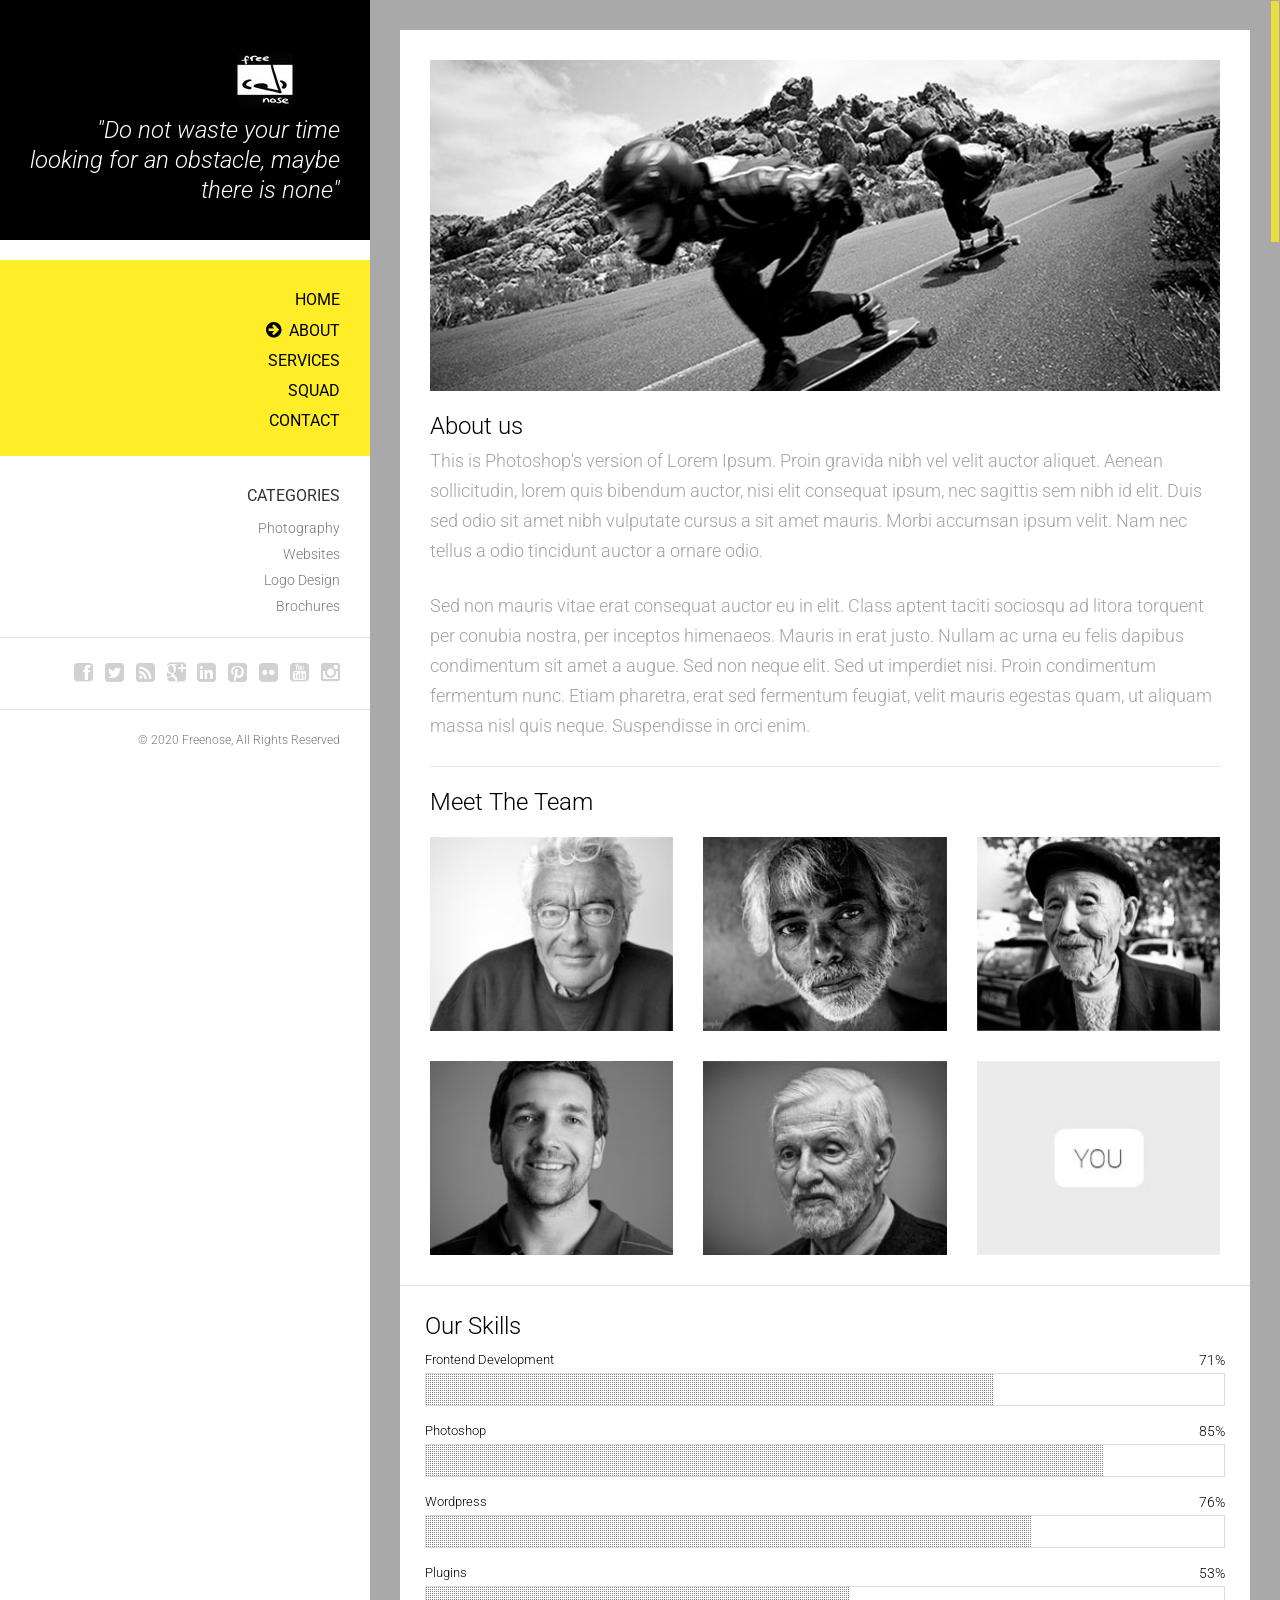
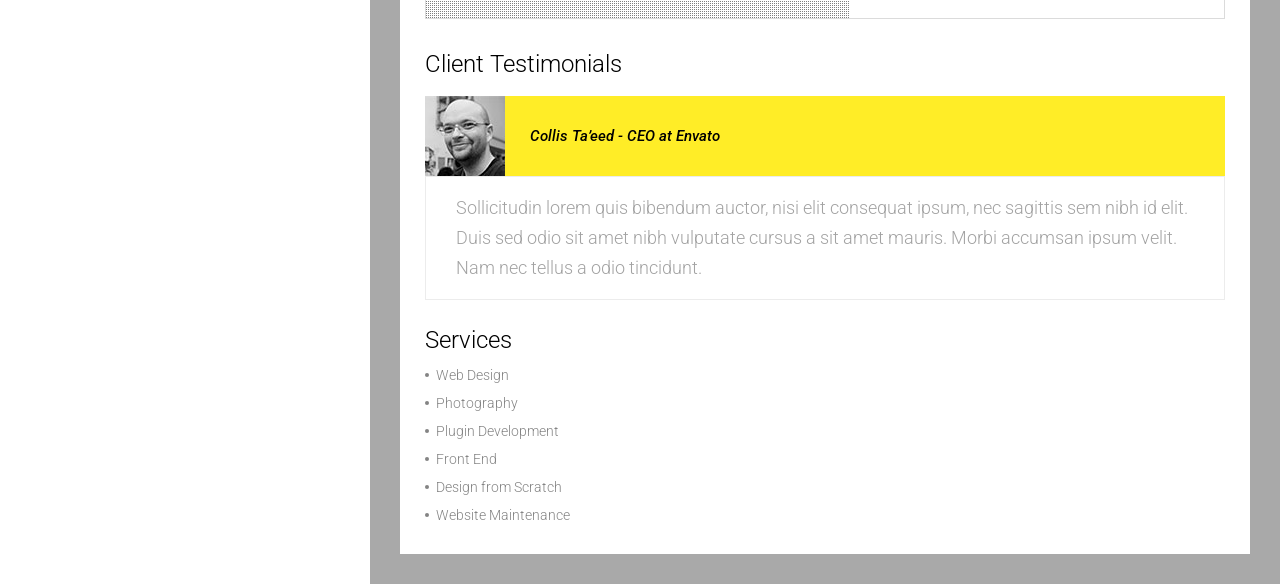
==== FreeNose Website/about.html @ 619b16ac "Add files via upload first_init" ====
<!doctype html>


<html lang="en" class="no-js">
<head>
	<title>FreeNose</title>

	<meta charset="utf-8">

	<meta http-equiv="X-UA-Compatible" content="IE=edge,chrome=1">
	<meta name="viewport" content="width=device-width, initial-scale=1, maximum-scale=1">

	<link href='http://fonts.googleapis.com/css?family=Roboto:400,100,100italic,300,300italic,400italic,500,500italic,700,700italic' rel='stylesheet' type='text/css'>

	<link rel="stylesheet" type="text/css" href="css/bootstrap.css" media="screen">	
	<link rel="stylesheet" type="text/css" href="css/magnific-popup.css" media="screen">
	<link rel="stylesheet" type="text/css" href="css/font-awesome.css" media="screen">
	<link rel="stylesheet" type="text/css" href="css/flexslider.css" media="screen">
	<link rel="stylesheet" type="text/css" href="css/style.css" media="screen">
	<link rel="stylesheet" type="text/css" href="css/responsive.css" media="screen">
	
</head>
<body>

	<!-- Container -->
	<div id="container">
		<!-- Header
		    ================================================== -->
		<header>
			<div class="logo-box">
				<a class="logo" href="index.html"><img alt="" src="images/resized-images/resize-logo.jpg">
				<p class="slogan">"Do not waste your time looking for an obstacle, maybe there is none"</p>
			</div>

			<a class="elemadded responsive-link" href="#">Menu</a>

			<div class="menu-box">
				<ul class="menu">
					<li><a href="index.html">Home</a></li>
					<li><a class="active" href="about.html">About</a></li>
					<li><a href="services.html">Services</a></li>
					<li><a href="squad.html">Squad</a></li>
					<li><a href="contact.html">Contact</a></li>
				</ul>				
			</div>

			<!-- <div class="archives-box">
				<h2>Archives</h2>
				<ul class="archives">
					<li><a href="#">December 2013</a></li>
					<li><a href="#">November 2013</a></li>
					<li><a href="#">March 2013</a></li>
					<li><a href="#">September 2012</a></li>
					<li><a href="#">April 2012</a></li>
					<li><a href="#">Jannuary 2012</a></li>
				</ul>				
			</div> -->

			<div class="categories-box">
				<h2>Categories</h2>
				<ul class="categories">
					<li><a href="#">Photography</a></li>
					<li><a href="#">Websites</a></li>
					<li><a href="#">Logo Design</a></li>
					<li><a href="#">Brochures</a></li>
				</ul>
			</div>

			<div class="social-box">
				<ul class="social-icons">
					<li><a href="#"><i class="fa fa-facebook-square"></i></a></li>
					<li><a href="#"><i class="fa fa-twitter-square"></i></a></li>
					<li><a href="#"><i class="fa fa-rss-square"></i></a></li>
					<li><a href="#"><i class="fa fa-google-plus-square"></i></a></li>
					<li><a href="#"><i class="fa fa-linkedin-square"></i></a></li>
					<li><a href="#"><i class="fa fa-pinterest-square"></i></a></li>
					<li><a href="#"><i class="fa fa-flickr"></i></a></li>
					<li><a href="#"><i class="fa fa-youtube-square"></i></a></li>
					<li><a href="#"><i class="fa fa-instagram"></i></a></li>
				</ul>
			</div>
			<p class="copyright">&#169; 2020 Freenose, All Rights Reserved</p>
		</header>
		<!-- End Header -->

		<!-- content 
			================================================== -->
		<div id="content">
			<div class="inner-content">
				<div class="about-page">

					<div class="about-box">
						<div class="about-content">
							<div class="about-section">
								<img alt="" src="upload/about.jpg">
								<h1>About us</h1>
								<p>This is Photoshop's version  of Lorem Ipsum. Proin gravida nibh vel velit auctor aliquet. Aenean sollicitudin, lorem quis bibendum auctor, nisi elit consequat ipsum, nec sagittis sem nibh id elit. Duis sed odio sit amet nibh vulputate cursus a sit amet mauris. Morbi accumsan ipsum velit. Nam nec tellus a odio tincidunt auctor a ornare odio. </p>
								<p>Sed non  mauris vitae erat consequat auctor eu in elit. Class aptent taciti sociosqu ad litora torquent per conubia nostra, per inceptos himenaeos. Mauris in erat justo. Nullam ac urna eu felis dapibus condimentum sit amet a augue. Sed non neque elit. Sed ut imperdiet nisi. Proin condimentum fermentum nunc. Etiam pharetra, erat sed fermentum feugiat, velit mauris egestas quam, ut aliquam massa nisl quis neque. Suspendisse in orci enim.</p>								
							</div>
							<div class="about-section last-section">
								<h1>Meet The Team</h1>
								<div class="team-members">
									<div class="row">
										<div class="col-md-4">
											<div class="team-post">
												<img alt="" src="upload/team1.jpg">
												<div class="team-hover">
													<div class="team-data">
														<h3>John Smith</h3>
														<span>Web Developer</span>
													</div>
												</div>
											</div>											
										</div>
										<div class="col-md-4">
											<div class="team-post">
												<img alt="" src="upload/team2.jpg">
												<div class="team-hover">
													<div class="team-data">
														<h3>John Smith</h3>
														<span>Web Developer</span>
													</div>
												</div>
											</div>											
										</div>
										<div class="col-md-4">
											<div class="team-post">
												<img alt="" src="upload/team3.jpg">
												<div class="team-hover">
													<div class="team-data">
														<h3>John Smith</h3>
														<span>Web Developer</span>
													</div>
												</div>
											</div>											
										</div>
									</div>
									<div class="row">
										<div class="col-md-4">
											<div class="team-post">
												<img alt="" src="upload/team4.jpg">
												<div class="team-hover">
													<div class="team-data">
														<h3>John Smith</h3>
														<span>Web Developer</span>
													</div>
												</div>
											</div>											
										</div>
										<div class="col-md-4">
											<div class="team-post">
												<img alt="" src="upload/team5.jpg">
												<div class="team-hover">
													<div class="team-data">
														<h3>John Smith</h3>
														<span>Web Developer</span>
													</div>
												</div>
											</div>											
										</div>
										<div class="col-md-4">
											<div class="team-post">
												<img alt="" src="upload/team6.jpg">
												<div class="team-hover">
													<div class="team-data">
														<h3>John Smith</h3>
														<span>Web Developer</span>
													</div>
												</div>
											</div>											
										</div>
									</div>
									
								</div>							
							</div>
						</div>
						<div class="sidebar">
							<div class="skills-progress">
								<h1>Our Skills</h1>
								<p>Frontend Development <span>71%</span></p>
								<div class="meter nostrips frontend">
									<span style="width: 71%"></span>
								</div>
								<p>Photoshop <span>85%</span></p>
								<div class="meter nostrips photoshop">
									<span style="width: 85%"></span>
								</div>
								<p>Wordpress <span>76%</span></p>
								<div class="meter nostrips wp">
									<span style="width: 76%"></span>
								</div>
								<p>Plugins <span>53%</span></p>
								<div class="meter nostrips plugins">
									<span style="width: 53%"></span>
								</div>
							</div>

							<div class="testimonial">
								<h1>Client Testimonials</h1>
								<ul>
									<li>
										<div class="client-test">
											<img alt="" src="upload/avatar2.jpg">
											<h3>Collis Ta’eed - CEO at Envato</h3>
										</div>
										<p>Sollicitudin lorem quis bibendum auctor, nisi elit consequat ipsum, nec sagittis sem nibh id elit. Duis sed odio sit amet nibh vulputate cursus a sit amet mauris. Morbi accumsan ipsum velit. Nam nec tellus a odio tincidunt.</p>
									</li>
									<li>
										<div class="client-test">
											<img alt="" src="upload/avatar1.jpg">
											<h3>John Smith - Web Developer</h3>
										</div>
										<p>Sollicitudin lorem quis bibendum auctor, nisi elit consequat ipsum, nec sagittis sem nibh id elit. Duis sed odio sit amet nibh vulputate cursus a sit amet mauris. Morbi accumsan ipsum velit. Nam nec tellus a odio tincidunt.</p>
									</li>
								</ul>
							</div>

							<div class="services">
								<h1>Services</h1>
								<ul>
									<li><a href="#">Web Design</a></li>
									<li><a href="#">Photography</a></li>
									<li><a href="#">Plugin Development</a></li>
									<li><a href="#">Front End</a></li>
									<li><a href="#">Design from Scratch</a></li>
									<li><a href="#">Website Maintenance</a></li>
								</ul>
							</div>
						</div>
					</div>
				</div>
			</div>
		</div>
		<!-- End content -->

	</div>
	<!-- End Container -->

	<div class="preloader">
		<img alt="" src="images/preloader.gif">
	</div>

	<script type="text/javascript" src="js/jquery.min.js"></script>
	<script type="text/javascript" src="js/jquery.migrate.js"></script>
	<script type="text/javascript" src="js/bootstrap.js"></script>
	<script type="text/javascript" src="js/jquery.imagesloaded.min.js"></script>
	<script type="text/javascript" src="js/jquery.quovolver.js"></script>
	<script type="text/javascript" src="js/retina-1.1.0.min.js"></script>
	<script type="text/javascript" src="js/jquery.nicescroll.min.js"></script>
	<script type="text/javascript" src="js/script.js"></script>


</body>
</html>
---- FreeNose Website/css/style.css ----
/*-------------------------------------------------
 =  Table of Css

 1.Isotope                              
 2.Header                          
 3.General code                   
 4.content                              
 5.Portfolio page                          
 6.services page       
 8.Project page                               
 9.Single post                            
 10.About page                            
 11.Contact page

-------------------------------------------------*/

/*-------------------------------------------------------*/
/* 1. Isotope filtering
/*-------------------------------------------------------*/
.isotope-item {
    z-index: 2;
}
.isotope-hidden.isotope-item {
    pointer-events: none;
    z-index: 1;
}
.isotope, .isotope .isotope-item {/* change duration value to whatever you like */
    -webkit-transition-duration: 0.8s;
    -moz-transition-duration: 0.8s;
    transition-duration: 0.8s;
}
.isotope {
    -webkit-transition-property: height, width;
    -moz-transition-property: height, width;
    transition-property: height, width;
}
.isotope .isotope-item {
    -webkit-transition-property: -webkit-transform, opacity;
    -moz-transition-property:-moz-transform, opacity;
    transition-property:transform, opacity;
}

/*-------------------------------------------------*/
/* =  Header
/*-------------------------------------------------*/

header {
    display: block;
    width: 370px;
    float: left;
    background: #fff;
    text-align: right;
    z-index: 4;
    position: relative;
}

.logo-box {
    padding: 45px 30px 25px;
    background: #000;
}

a.logo {
    display: inline-block;
    margin-bottom: 10px;
}

p.slogan {
    color: #fff;
    font-size: 24px;
    font-family: 'Roboto', sans-serif;
    font-weight: 300;
    font-style: italic;
    margin: 0;
    line-height: 30px;
}

.menu-box {
    background: #ffed27;
    padding: 30px 30px 15px;
}

ul.menu,
ul.archives,
ul.categories {
    padding: 0;
    margin: 0;
}

a.elemadded {
    display: none;
    color: #000000;
    font-size: 16px;
    font-family: 'Roboto', sans-serif;
    text-transform: uppercase;
    padding: 20px;
    background: #ffed27;
    text-decoration: none;
    border-bottom: 1px solid rgba(0,0,0,0.1);
    transition: all 0.17s ease-in-out;
    -moz-transition: all 0.17s ease-in-out;
    -webkit-transition: all 0.17s ease-in-out;
    -o-transition: all 0.17s ease-in-out;
}

a.elemadded:hover {
}

ul.menu li {
    list-style: none;
    margin-bottom: 10px;
}

ul.menu li a {
    position: relative;
    display: inline-block;
    color: #000000;
    font-size: 16px;
    font-family: 'Roboto', sans-serif;
    text-transform: uppercase;
    text-decoration: none;
    line-height: 20px;
    transition: all 0.17s ease-in-out;
    -moz-transition: all 0.17s ease-in-out;
    -webkit-transition: all 0.17s ease-in-out;
    -o-transition: all 0.17s ease-in-out;
}

ul.menu li a.active:before {
    content: '\f0a9';
    font-family: 'FontAwesome';
    color: #000000;
    font-size: 18px;
    line-height: 20px;
    margin-right: 8px;
}

ul.menu li a:hover {
    transform: scale(1.1);
    -webkit-transform: scale(1.1);
    -moz-transform: scale(1.1);
    -o-transform: scale(1.1);
    -ms-transform: scale(1.1);
}

.archives-box,
.categories-box {
    padding: 30px 30px 15px;
    border-bottom: 1px solid #e5e5e5;
}

.archives-box h2,
.categories-box h2 {
    font-size: 16px;
    font-family: 'Roboto', sans-serif;
    font-weight: 400;
    text-transform: uppercase;
    margin: 0 0 12px;
    line-height: 20px;
}

ul.archives li,
ul.categories li {
    list-style: none;
    margin-bottom: 6px;
}

ul.archives li a,
ul.categories li a {
    display: inline-block;
    color: #787878;
    font-family: 'Roboto', sans-serif;
    font-weight: 300;
    line-height: 20px;
    text-decoration: none;
    transition: all 0.17s ease-in-out;
    -moz-transition: all 0.17s ease-in-out;
    -webkit-transition: all 0.17s ease-in-out;
    -o-transition: all 0.17s ease-in-out;
}

ul.archives li a:hover,
ul.categories li a:hover {
    color: #000000;
}

.social-box {
    padding: 24px 30px;
    border-bottom: 1px solid #e5e5e5;
}

ul.social-icons {
    padding: 0;
    margin: 0;
}

ul.social-icons li {
    list-style: none;
    display: inline-block;
    margin-left: 8px;
}

ul.social-icons li:first-child {
    margin-left: 0px;
}

ul.social-icons li a {
    display: inline-block;
    margin: 0;
    text-decoration: none;
    transition: all 0.17s ease-in-out;
    -moz-transition: all 0.17s ease-in-out;
    -webkit-transition: all 0.17s ease-in-out;
    -o-transition: all 0.17s ease-in-out;
}

ul.social-icons li a:hover {
    transform: scale(1.2);
    -webkit-transform: scale(1.2);
    -moz-transform: scale(1.2);
    -o-transform: scale(1.2);
    -ms-transform: scale(1.2);
}

ul.social-icons li a i {
    color: #d1d1d1;
    font-size: 22px;
    transition: all 0.17s ease-in-out;
    -moz-transition: all 0.17s ease-in-out;
    -webkit-transition: all 0.17s ease-in-out;
    -o-transition: all 0.17s ease-in-out;
}

ul.social-icons li a:hover i {
    color: #a1a1a1;
}

p.copyright {
    color: #787878;
    font-size: 12px;
    font-family: 'Roboto', sans-serif;
    font-weight: 300;
    margin: 20px 30px;
    line-height: 20px;
}

/*-------------------------------------------------*/
/* =  General code
/*-------------------------------------------------*/

html{
    height:100%;
}

body {
    background: #a9a9a9;
    height: 100%;
    opacity: 0;
}

body.active {
    opacity: 1;
	height:auto!important;
}

#container {
    height: 100%;
    opacity: 0;
    transition: all 0.17s ease-in-out;
    -moz-transition: all 0.17s ease-in-out;
    -webkit-transition: all 0.17s ease-in-out;
    -o-transition: all 0.17s ease-in-out;
}

#container.active {
    opacity: 1;
}

ul {
    padding: 0;
    margin: 0;
}

ul li {
    list-style: none;
}

.preloader {
    position: absolute;
    top: 50%;
    left: 50%;
    width: 65px;
    height: 65px;
    margin-top: -32px;
    margin-left: -32px;
    -webkit-backface-visibility: hidden;
    transition: all 0.17s ease-in-out;
    -moz-transition: all 0.17s ease-in-out;
    -webkit-transition: all 0.17s ease-in-out;
    -o-transition: all 0.17s ease-in-out;
}

.preloader img {
    -webkit-backface-visibility: hidden;
}

/*-------------------------------------------------*/
/* =  content
/*-------------------------------------------------*/

#content {
    position: relative;
    padding-left: 370px;
    height: 100%;
}

.blog-page {
    padding: 12px;
    margin: 0;
    overflow: hidden;
    position: relative;
}

.blog-post {
    width: 33.3%;
    padding: 12px;
}

.inner-post {
    box-shadow: 0 0 8px #787878;    
}

.blog-post img {
    width: 100%;
}

.post-content {
    background: #fff;
    padding: 20px 25px;
}

.post-content h2 {
    color: #123347;
    font-size: 21px;
    font-family: 'Roboto', sans-serif;
    font-weight: 300;
    line-height: 26px;
    margin: 0 0 4px;
}

.post-content h2 a {
    color: #123347;
}

.post-content p {
    color: #9c9c9c;
    font-size: 14px;
    font-family: 'Roboto', sans-serif;
    font-weight: 300;
    line-height: 22px;
    margin: 0 0 14px;
}

.post-tags {
    padding: 0;
    margin: 0;
}

.post-tags li {
    display: inline-block;
    margin-right: 18px;
}

.post-tags li:last-child {
    margin-right: 0px;
}

.post-tags li a {
    display: inline-block;
    color: #9a9a9a;
    font-size: 13px;
    font-family: 'Roboto', sans-serif;
    font-weight: 300;
    text-decoration: none;
    line-height: 22px;
}

.post-tags li a i {
    color: #818181;
    font-size: 14px;
    margin-right: 8px;
}

.link-post .post-content {
    background: rgba(17,17,17,0.7);
    border: 10px solid #e5d94e;
    padding: 20px 30px;
    text-align: center;
}

.link-post .post-content p {
    color: #fff;
    font-size: 18px;
    line-height: 26px;
    margin: 0;
}

.link-post .post-content a {
    display: inline-block;
    color: #bdbdbd;
    font-size: 14px;
    line-height: 26px;
    font-family: 'Roboto', sans-serif;
    font-weight: 300;
    font-style: italic;
    margin: 0;
}

.video-post iframe {
    display: block;
    width: 100%;
    height: 250px;
    border: none;
    margin: 0;
}

.quote-post .post-content {
    background: #ffed27;
    text-align: center;
    padding: 30px 34px;
}

.quote-post blockquote {
    position: relative;
    border: none;
    color: #123347;
    font-size: 23px;
    font-family: georgia;
    line-height: 26px;
    font-style: italic;
    padding: 0;
    margin-bottom: 45px;
}

.quote-post blockquote:after {
    position: absolute;
    width: 23px;
    height: 17px;
    top: 100%;
    margin-top: 10px;
    left: 50%;
    margin-left: -9px;
    background: url('../images/quote.png') center center no-repeat;
}

.quote-post span {
    color: #123347;
    font-size: 18px;
    font-family: 'Roboto', sans-serif;
    font-weight: 300;
    margin: 0;
}

.aside-post .post-content {
    background: #000000;
    padding: 18px 25px;
    border-left: 15px solid #ffed27; 
}

.aside-post .post-content h2 {
    color: #fff; 
}

.aside-post .post-content p {
    color: #9c9c9c;
    margin-bottom: 0;
}

.photo-post a {
    position: absolute;
    top: 50%;
    left: 50%;
    width: 105px;
    height: 93px;
    margin-top: -46px;
    margin-left: -52px;
    background: rgba(0,0,0,0.4);
    text-align: center;
    text-decoration: none;
    line-height: 93px;
    font-family: 'Roboto', sans-serif;
    font-size: 50px;
    color: #fff;
    font-weight: 300;
    transition: all 0.17s ease-in-out;
    -moz-transition: all 0.17s ease-in-out;
    -webkit-transition: all 0.17s ease-in-out;
    -o-transition: all 0.17s ease-in-out;
    transform: scale(0.0);
    -webkit-transform: scale(0.0);
    -moz-transform: scale(0.0);
    -o-transform: scale(0.0);
    -ms-transform: scale(0.0);
}

.photo-post:hover a {
    transform: scale(1.0);
    -webkit-transform: scale(1.0);
    -moz-transform: scale(1.0);
    -o-transform: scale(1.0);
    -ms-transform: scale(1.0);
}

.mfp-zoom-out-cur .mfp-image-holder .mfp-close {
    outline: none;
}

.blog-page-link {
    display: block;
    margin: 13px auto;
    width: 200px;
    padding: 18px;
    border-radius: 4px;
    -webkit-border-radius: 4px;
    -moz-border-radius: 4px;
    -o-border-radius: 4px;
    transition: all 0.17s ease-in-out;
    -moz-transition: all 0.17s ease-in-out;
    -webkit-transition: all 0.17s ease-in-out;
    -o-transition: all 0.17s ease-in-out;
    background: #ffed27;
    color: #000000 !important;
    font-size: 17px;
    font-family: 'Roboto', sans-serif;
    font-weight: 600;
    text-transform: uppercase;
    text-decoration: none!important;
}

.blog-page-link:hover {
    opacity: 0.8;
}

/*-------------------------------------------------*/
/* =  portfolio-page
/*-------------------------------------------------*/

.project-post {
    width: 24.99%;
    margin: 0;
    overflow: hidden;
}

.project-post img {
    width: 100%;
    filter: grayscale(100%); /* Current draft standard */
    -webkit-filter: grayscale(100%); /* New WebKit */
    -moz-filter: grayscale(100%);
    -ms-filter: grayscale(100%); 
    -o-filter: grayscale(100%);
}

.project-post .hover-box {
    position: absolute;
    width: 100%;
    height: 100%;
    background: rgba(0,0,0,0.8);
    text-align: right;
}

.nicescroll-rails {
    z-index: 999999!important;
}

.project-title {
    padding: 22px 25px;
}

.project-title h2 {
    color: #ffed27;
    font-size: 16px;
    font-family: 'Roboto', sans-serif;
    line-height: 22px;
    margin: 0;
}

.project-title span {
    color: #bcbcbc;
    font-size: 12px;
    font-family: 'Roboto', sans-serif;
    font-style: italic;
    margin: 0;
}

.project-links {
    position: absolute;
    padding: 0 25px;
    right: 0;
    width: 100%;
    bottom: 15px;
}

.project-links li {
    display: inline-block;
    margin-left: 5px;
}

.project-links li a {
    display: inline-block;
    width: 36px;
    height: 36px;
    border: 1px solid #6e6e6e;
    text-align: center;
    text-decoration: none;
    border-radius: 50%;
    -webkit-border-radius: 50%;
    -moz-border-radius: 50%;
    -o-border-radius: 50%;
    transition: all 0.2s ease-in-out;
    -moz-transition: all 0.2s ease-in-out;
    -webkit-transition: all 0.2s ease-in-out;
    -o-transition: all 0.2s ease-in-out;
}

.project-links li a i {
    display: inline-block;
    line-height: 36px;
    color: #fff;
    font-size: 12px;
}

.project-links li a:hover {
    transform: scale(1.2);
    -webkit-transform: scale(1.2);
    -moz-transform: scale(1.2);
    -o-transform: scale(1.2);
    -ms-transform: scale(1.2);
}

/*-------------------------------------------------*/
/* =  services-page
/*-------------------------------------------------*/

.services-page {
    padding: 30px;
}

.services-box {
    background: #fff;
    padding: 30px;
}

.services-box .row:after,
.services-box .row:before {
    content:"";
    display: none;
}

.services-section {
    border-bottom: 1px solid #e5e5e5;
    margin-bottom: 30px;
    overflow: hidden;
}

.services-section:last-child {
    border-bottom: none;
}

.services-box h1 {
    color: #000000;
    font-size: 24px;
    font-family: 'Roboto', sans-serif;
    font-weight: 300;
    line-height: 26px;
    margin: 0 0 5px;
}

.services-box h2 {
    color: #000000;
    font-size: 22px;
    font-family: 'Roboto', sans-serif;
    font-weight: 300;
    line-height: 26px;
    margin: 0 0 5px;
}

.services-box p {
    color: #a3a3a3;
    font-size: 18px;
    font-family: 'Roboto', sans-serif;
    font-weight: 300;
    line-height: 30px;
    margin: 0 0 30px;
}

.services-post {
    text-align: center;
}

.services-post a {
    display: inline-block;
    width: 114px;
    height: 114px;
    margin-bottom: 25px;
    border-radius: 50%;
    -webkit-border-radius: 50%;
    -moz-border-radius: 50%;
    -o-border-radius: 50%;
    border: 1px solid #000;
    text-decoration: none;
    transition: all 0.17s ease-in-out;
    -moz-transition: all 0.17s ease-in-out;
    -webkit-transition: all 0.17s ease-in-out;
    -o-transition: all 0.17s ease-in-out;
}

.services-post a i {
    color: #000;
    font-size: 40px;
    line-height: 114px;
    transition: all 0.17s ease-in-out;
    -moz-transition: all 0.17s ease-in-out;
    -webkit-transition: all 0.17s ease-in-out;
    -o-transition: all 0.17s ease-in-out;
}

.services-post a:hover {
    background: #000;
}

.services-post a:hover i {
    color: #fff;
    transform: rotate(360deg);
    -webkit-transform: rotate(360deg);
    -moz-transform: rotate(360deg);
    -o-transform: rotate(360deg);
    -ms-transform: rotate(360deg);
}

.services-box .services-post p {
    font-size: 14px;
}

.tab-box {
    padding: 30px;
    border: 1px solid #dbdbdb;
    min-height: 290px;
    overflow: hidden;
}

.tab-content {
    display: none;
    overflow: hidden;
}

.tab-content p {
    margin-bottom: 12px;
}

.tab-content:first-child {
    display: block;
}

ul.tab-links {
    border: 1px solid #dbdbdb;
    border-bottom: none;
    overflow: hidden;
    padding: 0;
    margin: 0;
    margin-top: 20px;
}

ul.tab-links li {
    list-style: none;
    float: left;
    width: 25%;
    text-align: center;
    border-left: 1px solid #dbdbdb; 
}

ul.tab-links li:first-child {
    border-left: none; 
}

ul.tab-links li a {
    display: inline-block;
    width: 100%;
    padding: 18px 5px;
    text-align: center;
    color: #000;
    font-size: 20px;
    font-family: 'Roboto', sans-serif;
    font-weight: 300;
    text-decoration: none;
    text-transform: uppercase;
    background: #fff;
    transition: all 0.2s ease-in-out;
    -moz-transition: all 0.2s ease-in-out;
    -webkit-transition: all 0.2s ease-in-out;
    -o-transition: all 0.2s ease-in-out;
}

ul.tab-links li a:hover,
ul.tab-links li a.active {
    background: #ffed27;
}

/*-------------------------------------------------*/
/* =  project-page
/*-------------------------------------------------*/

.single-project {
    padding: 30px;
}

.single-box {
    background: #fff;
    overflow: hidden;
}

.single-box-content {
    width: 70%;
    float: left;
    border-right: 1px solid #e5e5e5;
}

.sidebar {
    width: 30%;
    float: left;
    padding: 25px;
}

.project-post-content {
    padding: 25px 30px 30px;
}

.project-post-content h1,
.sidebar h1 {
    color: #000;
    font-size: 24px;
    font-family: 'Roboto', sans-serif;
    font-weight: 300;
    margin: 0 0 5px;
    line-height: 30px;
}

.project-post-content p,
.about-section p {
    color: #a3a3a3;
    font-size: 18px;
    font-family: 'Roboto', sans-serif;
    font-weight: 300;
    margin: 0 0 25px;
    line-height: 30px;
}

.project-text {
    border-bottom: 1px solid #e5e5e5;
    margin-bottom: 25px;
}

.similar-projects h1 {
    margin-bottom: 20px;
}

.similar-projects .project-post {
    width: 33.3%;
}

.sidebar h1 {
    margin-bottom: 17px;
}

.post-info {
    margin-bottom: 26px;
}

.post-info ul li {
    padding: 14px 0;
    border-bottom: 1px solid #e5e5e5;
}

.post-info ul li:first-child {
    padding: 0 0 14px;
}

.post-info ul li span {
    display: inline-block;
    width: 32px;
    height: 32px;
    border: 1px solid #000;
    text-align: center;
    border-radius: 50%;
    -webkit-border-radius: 50%;
    -moz-border-radius: 50%;
    -o-border-radius: 50%;
    margin-right: 14px;
}

.post-info ul li span i {
    color: #000;
    line-height: 32px;
    font-size: 12px;
}

.post-info ul li a {
    text-decoration: none;
    display: inline-block;
    color: #848484;
    font-size: 14px;
    font-family: 'Roboto', sans-serif;
    font-weight: 300;
    line-height: 32px;
}

.project-gallery ul {
    overflow: hidden;
}

.project-gallery ul li {
    float: left;
    margin-right: 12px;
    margin-bottom: 12px;
}

.project-gallery ul li a {
    display: inline-block;
    max-width: 78px;
    transition: all 0.2s ease-in-out;
    -moz-transition: all 0.2s ease-in-out;
    -webkit-transition: all 0.2s ease-in-out;
    -o-transition: all 0.2s ease-in-out;
}

.project-gallery ul li a:hover {
    opacity: 0.7;
}

.project-gallery ul li a img {
    width: 100%;
}

.project-gallery {
    margin-bottom: 14px;
}

.project-feature h1 {
    margin-bottom: 5px;
}

.project-feature ul li {
    color: #848484;
    font-size: 14px;
    font-family: 'Roboto', sans-serif;
    font-weight: 300;
    line-height: 32px;
}

.project-feature ul li:before {
    content: '\f00c';
    font-family: 'FontAwesome';
    margin-right: 8px;
}

/*-------------------------------------------------*/
/* =  single post
/*-------------------------------------------------*/

.tags-box {
    margin-bottom: 16px;
}

.tags-box ul li {
    display: inline-block;
    margin-right: 8px;
    margin-bottom: 10px;
}

.tags-box ul li a {
    display: inline-block;
    color: #a3a3a3;
    font-size: 13px;
    font-family: 'Roboto', sans-serif;
    font-weight: 300;
    padding: 9px 17px;
    border-radius: 10px;
    -webkit-border-radius: 10px;
    -moz-border-radius: 10px;
    -o-border-radius: 10px;
    border: 1px solid #dbdbdb;
    text-decoration: none;
    transition: all 0.17s ease-in-out;
    -moz-transition: all 0.17s ease-in-out;
    -webkit-transition: all 0.17s ease-in-out;
    -o-transition: all 0.17s ease-in-out;
}

.tags-box ul li a:hover {
    color: #000;
    border: 1px solid #000;
}

.archives-sidebar ul li a {
    display: inline-block;
    color: #848484;
    font-size: 14px;
    font-family: 'Roboto', sans-serif;
    font-weight: 300;
    text-decoration: none;
    line-height: 28px;
    transition: all 0.17s ease-in-out;
    -moz-transition: all 0.17s ease-in-out;
    -webkit-transition: all 0.17s ease-in-out;
    -o-transition: all 0.17s ease-in-out;
}

.archives-sidebar h1 {
    margin-bottom: 5px;
}

.archives-sidebar ul li a:hover {
    color: #000;
}

.comment-section h1 {
    margin-bottom: 15px;
}

.comment-box {
    overflow: hidden;
    margin-bottom: 30px;
}

.comment-box img {
    float: left;
    max-width: 80px;
}

ul.depth {
    margin-left: 100px;
}

ul.depth li {
    position: relative;
}

ul.depth li:before {
    position: absolute;
    content: '';
    width: 40px;
    height: 40px;
    top: 0;
    left: -60px;
    border-left: 1px solid #dddddd;
    border-bottom: 1px solid #dddddd;
}

.comment-content {
    padding-left: 100px;
}

.comment-content h6 {
    color: #3c3c3c;
    font-size: 14px;
    font-family: 'Roboto', sans-serif;
    font-style: italic;
    line-height: 22px;
    border-bottom: 1px solid #e5e5e5;
    display: inline-block;
    margin: -4px 0 7px;
    padding-bottom: 4px;
}

.comment-content h6 span {
    color: #d1d1d1;
    font-style: normal;
}

.comment-content p {
    color: #a3a3a3;
    line-height: 26px;
}

/*-------------------------------------------------*/
/* =  about-page
/*-------------------------------------------------*/

.about-page {
    padding: 30px;
}

.about-box {
    background: #fff;
    overflow: hidden;
}

.about-content {
    width: 70%;
    float: left;
    padding: 30px 30px 0;
    border-right: 1px solid #e5e5e5;
}

.about-section > img {
    width: 100%;
    margin-bottom: 20px;
}

.about-section h1 {
    color: #000;
    font-size: 24px;
    font-family: 'Roboto', sans-serif;
    font-weight: 300;
    margin: 0 0 5px;
    line-height: 30px;    
}

.about-section {
    border-bottom: 1px solid #e5e5e5;
    margin-bottom: 20px;
}

.last-section {
    border: none;
    margin: 0;
}

.last-section h1 {
    margin-bottom: 20px;
}

.team-post {
    position: relative;
    margin-bottom: 30px;
    overflow: hidden;
}

.team-post img {
    width: 100%;
    -webkit-backface-visibility: hidden;
}

.team-hover {
    position: absolute;
    top: 0;
    left: 0;
    width: 100%;
    height: 100%;
    background: #f8e835;
    text-align: center;
    border-radius: 50%;
    -webkit-border-radius: 50%;
    -moz-border-radius: 50%;
    -o-border-radius: 50%;
    transition: all 0.2s ease-in-out;
    -moz-transition: all 0.2s ease-in-out;
    -webkit-transition: all 0.2s ease-in-out;
    -o-transition: all 0.2s ease-in-out;
    transform: scale(0);
    -webkit-transform: scale(0);
    -moz-transform: scale(0);
    -o-transform: scale(0);
    overflow: hidden;
}

.team-post:hover .team-hover {
    border-radius: 0;
    -webkit-border-radius: 0;
    -moz-border-radius: 0;
    -o-border-radius: 0;
    transform: scale(1);
    -webkit-transform: scale(1);
    -moz-transform: scale(1);
    -o-transform: scale(1);
}

.team-data {
    position: relative;
    top: 50%;
    margin-top: -16px;
}

.team-post h3 {
    color: #000000;
    font-size: 16px;
    font-family: 'Roboto', sans-serif;
    line-height: 16px;
    text-transform: uppercase;
    margin: 0;
}

.team-post span {
    color: #000000;
    font-size: 13px;
    font-family: 'Roboto', sans-serif;
    font-weight: 300;
    line-height: 16px;
    margin: 0;
}

.skills-progress {
    margin-bottom: 30px;
}

.skills-progress p {
    color: #000000;
    font-size: 13px;
    font-family: 'Roboto', sans-serif;
    font-weight: 300;
    line-height: 26px;
    clear: both;
    margin-bottom: 0px;
}

.skills-progress p span {
    font-size: 14px;
    float: right;
}

.meter { 
    height: 33px;  /* Can be anything */
    position: relative;
    background: #fff;
    border: 1px solid #dbdbdb;
    margin-bottom: 12px;
}

.meter > span {
    display: block;
    height: 100%;
    position: relative;
    overflow: hidden;
    background: url('../images/skills-pattern.png');
}

.client-test {
    overflow: hidden;
}

.client-test img {
    float: left;
    max-width: 80px;
    margin-right: 24px;
}

.client-test h3 {
    color: #000000;
    font-size: 15px;
    font-family: 'Roboto', sans-serif;
    font-style: italic;
    padding: 27px 25px;
    margin: 0;
    margin-left: 80px;
    line-height: 26px;
    background: #ffed27;
}

.testimonial p {
    color: #a3a3a3;
    font-size: 18px;
    font-family: 'Roboto', sans-serif;
    font-weight: 300;
    line-height: 30px;
    margin: 0;
    padding: 16px 30px;
    border: 1px solid #ececec;
}

.testimonial {
    margin-bottom: 25px;
}

.skills-progress h1 {
    margin-bottom: 6px;
}

.services h1 {
    margin-bottom: 6px;
}

.services ul li a {
    display: inline-block;
    color: #848484;
    font-size: 14px;
    font-family: 'Roboto', sans-serif;
    font-weight: 300;
    line-height: 28px;
    text-decoration: none;
}

.services ul li {
    position: relative;
    padding-left: 11px;
}

.services ul li:before {
    content: '';
    width: 4px;
    height: 4px;
    background: #848484;
    border-radius: 50%;
    -webkit-border-radius: 50%;
    -moz-border-radius: 50%;
    -o-border-radius: 50%;
    top: 12px;
    left: 0;
    margin-right: 7px;
    position: absolute;
}

/*-------------------------------------------------*/
/* =  contact-page
/*-------------------------------------------------*/

.contact-page {
    padding-top: 30px;
}

#map {
    width: 100%;
    height: 100%;
    position: absolute;
    top: 0;
    left: 0;
    filter: grayscale(100%); /* Current draft standard */
    -webkit-filter: grayscale(100%); /* New WebKit */
    -moz-filter: grayscale(100%);
    -ms-filter: grayscale(100%); 
    -o-filter: grayscale(100%);
}

.contact-box {
    position: relative;
    z-index: 3;
    margin: 0 30px 30px;
    padding: 30px;
    background: #fff;
    max-width: 780px;
    overflow: hidden;
}

.contact-info {
    border-bottom: 1px solid #e5e5e5;
    margin-bottom: 20px;
}

.contact-box h1 {
    color: #000000;
    font-size: 24px;
    font-family: 'Roboto', sans-serif;
    font-weight: 300;
    line-height: 26px;
    margin: 0 0 10px;
}

#contact-form h1,
.comment-form h1 {
    margin: 0 0 20px;
}

.contact-info p {
    color: #a3a3a3;
    font-size: 18px;
    font-family: 'Roboto', sans-serif;
    font-weight: 300;
    line-height: 30px;
    margin: 0 0 20px;
}

#contact-form {
    overflow: hidden;
}

.text-fields {
    float: left;
    width: 50%;
    padding-right: 10px;
}

.submit-area {
    float: right;
    width: 50%;
}

.comment-form {
    overflow: hidden;
}

.float-input {
    position: relative;
    padding-left: 58px;
}

.float-input span {
    position: absolute;
    width: 58px;
    height: 58px;
    border: 1px solid #eaeaea;
    top: 0px;
    left: 0px;
    z-index: 2;
    text-align: center;
}

.float-input span i {
    line-height: 32px;
    font-size: 12px;
    color: #000;
    display: inline-block;
    width: 32px;
    height: 32px;
    text-align: center;
    border-radius: 50%;
    -webkit-border-radius: 50%;
    -moz-border-radius: 50%;
    -o-border-radius: 50%;
    border: 1px solid #000;
    margin-top: 13px;
    transition: all 0.2s ease-in-out;
    -moz-transition: all 0.2s ease-in-out;
    -webkit-transition: all 0.2s ease-in-out;
    -o-transition: all 0.2s ease-in-out;
}

#contact-form input[type="text"],
#contact-form textarea,
.comment-form input[type="text"],
.comment-form textarea {
    color: #848484;
    font-size: 14px;
    font-family: 'Roboto', sans-serif;
    border: 1px solid #eaeaea;
    border-left: none;
    font-weight: 300;
    border-radius: 0px;
    -webkit-border-radius: 0px;
    -moz-border-radius: 0px;
    -o-border-radius: 0px;
    outline: none;
    width: 100%;
    padding: 18px;
    display: block;
    margin-bottom: 10px;
    transition: all 0.2s ease-in-out;
    -moz-transition: all 0.2s ease-in-out;
    -webkit-transition: all 0.2s ease-in-out;
    -o-transition: all 0.2s ease-in-out;  
}

#contact-form input[type="text"]:focus + span i,
.comment-form input[type="text"]:focus + span i {
    color: #fff;
    background: #000;
}

#contact-form textarea,
.comment-form textarea {
    height: 126px;
    border: 1px solid #eaeaea;
}

#contact-form input[type="submit"],
.comment-form input[type="submit"] {
    width: 100%;
    text-align: center;
    color: #000;
    font-size: 14px;
    font-family: 'Roboto', sans-serif;
    font-weight: 300;
    padding: 19px;
    background: #ffed27;
    text-transform: uppercase;
    border: none;
    transition: all 0.2s ease-in-out;
    -moz-transition: all 0.2s ease-in-out;
    -webkit-transition: all 0.2s ease-in-out;
    -o-transition: all 0.2s ease-in-out;
}

#contact-form input[type="submit"]:hover,
.comment-form input[type="submit"]:hover {
    opacity: 0.8;
}

#contact-form .message,
.comment-form .message {
    height:20px;
    font-size:13px;
    font-family: 'Open Sans', sans-serif;
    float: none;
    margin-top: 5px;
}

#contact-form .message.error,
.comment-form .message.error {
    color:#eb2c06;
}

#contact-form .message.success,
.comment-form .message.success {
    color:#1e9397;
}
---- FreeNose Website/css/responsive.css ----
@media (max-width: 1300px) {
	.blog-post {
		width: 49.9%;
	}

	.project-post {
	    width: 33.3%;
	}

	ul.tab-links li a {
		font-size: 15px;
	}

	.about-content,
	.single-box-content {
	    width: 100%;
	    float: none;
	    border-right: none;
    	border-bottom: 1px solid #e5e5e5;
	}

	.sidebar {
		float: none;
		width: 100%;
	}
}

@media (max-width: 1199px) {
	header {
		max-width: 250px;
	}

	#content {
		padding-left: 250px;
	}
}

@media (max-width: 991px) {
	.blog-post {
		width: 100%;
	}

	.project-post {
	    width: 49.99%;
	}

	.text-fields {
	    float: left;
	    width: 100%;
	    padding-right: 0px;
	}

	.submit-area {
	    float: right;
	    width: 100%;
	}

	ul.tab-links li a {
		font-size: 12px;
		max-height: 53px;
	}

	ul.depth {
		margin-left: 0;
	}

	ul.depth li:before {
		width: 0;
		height: 0;
		border: none;
	}

	.similar-projects .project-post {
		width: 100%;
	}

}

@media (max-width: 767px) {
	header {
	    float: none;
	    text-align: center;
	    width: 100%;
	    max-width: 100%;
	    height: auto !important;
	}

	.logo-box p.slogan {
		display: none;
	}

	.archives-box,
	.categories-box {
		display: none;
	}

	p.copyright {
		display: none;
	}

	#content {
		padding-left: 0px;
	}

	a.elemadded {
		display: block;
	}

	.menu-box {
		display: none;
	}

	ul.tab-links li a {
		padding: 18px 0;
	}
}

@media (max-width: 581px) {

	.project-post {
	    width: 100%;
	}

	.services-page {
		padding: 10px;
	}

	.services-box {
		padding: 20px;
	}

}
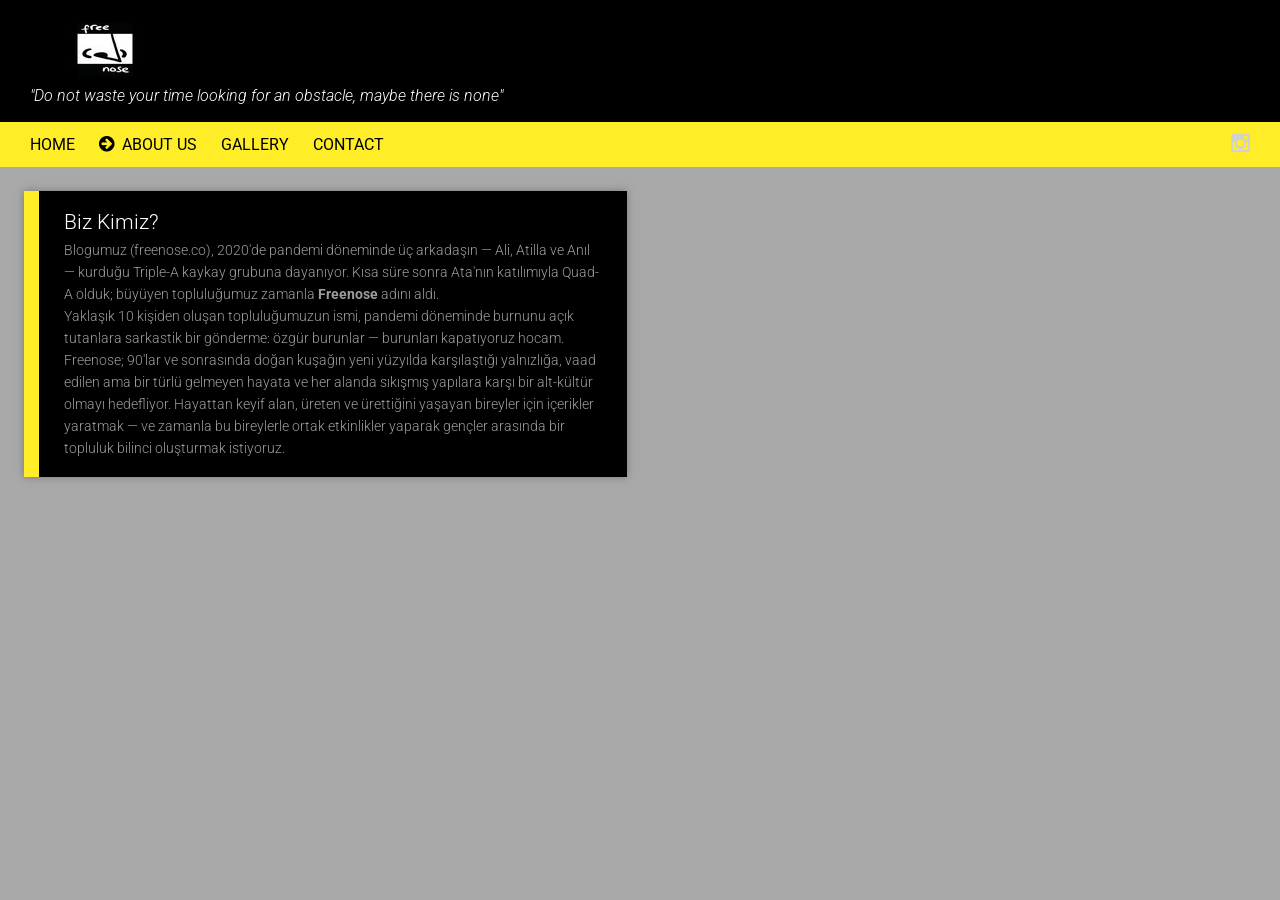
==== commit ab4ef19f: "general UI fixes" ====
--- a/FreeNose Website/about.html
+++ b/FreeNose Website/about.html
@@ -1,254 +1,83 @@
-<!doctype html>
-
-
-<html lang="en" class="no-js">
-<head>
-	<title>FreeNose</title>
-
-	<meta charset="utf-8">
-
-	<meta http-equiv="X-UA-Compatible" content="IE=edge,chrome=1">
-	<meta name="viewport" content="width=device-width, initial-scale=1, maximum-scale=1">
-
-	<link href='http://fonts.googleapis.com/css?family=Roboto:400,100,100italic,300,300italic,400italic,500,500italic,700,700italic' rel='stylesheet' type='text/css'>
-
-	<link rel="stylesheet" type="text/css" href="css/bootstrap.css" media="screen">	
-	<link rel="stylesheet" type="text/css" href="css/magnific-popup.css" media="screen">
-	<link rel="stylesheet" type="text/css" href="css/font-awesome.css" media="screen">
-	<link rel="stylesheet" type="text/css" href="css/flexslider.css" media="screen">
-	<link rel="stylesheet" type="text/css" href="css/style.css" media="screen">
-	<link rel="stylesheet" type="text/css" href="css/responsive.css" media="screen">
-	
-</head>
-<body>
-
-	<!-- Container -->
-	<div id="container">
-		<!-- Header
-		    ================================================== -->
-		<header>
-			<div class="logo-box">
-				<a class="logo" href="index.html"><img alt="" src="images/resized-images/resize-logo.jpg">
-				<p class="slogan">"Do not waste your time looking for an obstacle, maybe there is none"</p>
-			</div>
-
-			<a class="elemadded responsive-link" href="#">Menu</a>
-
-			<div class="menu-box">
-				<ul class="menu">
-					<li><a href="index.html">Home</a></li>
-					<li><a class="active" href="about.html">About</a></li>
-					<li><a href="services.html">Services</a></li>
-					<li><a href="squad.html">Squad</a></li>
-					<li><a href="contact.html">Contact</a></li>
-				</ul>				
-			</div>
-
-			<!-- <div class="archives-box">
-				<h2>Archives</h2>
-				<ul class="archives">
-					<li><a href="#">December 2013</a></li>
-					<li><a href="#">November 2013</a></li>
-					<li><a href="#">March 2013</a></li>
-					<li><a href="#">September 2012</a></li>
-					<li><a href="#">April 2012</a></li>
-					<li><a href="#">Jannuary 2012</a></li>
-				</ul>				
-			</div> -->
-
-			<div class="categories-box">
-				<h2>Categories</h2>
-				<ul class="categories">
-					<li><a href="#">Photography</a></li>
-					<li><a href="#">Websites</a></li>
-					<li><a href="#">Logo Design</a></li>
-					<li><a href="#">Brochures</a></li>
-				</ul>
-			</div>
-
-			<div class="social-box">
-				<ul class="social-icons">
-					<li><a href="#"><i class="fa fa-facebook-square"></i></a></li>
-					<li><a href="#"><i class="fa fa-twitter-square"></i></a></li>
-					<li><a href="#"><i class="fa fa-rss-square"></i></a></li>
-					<li><a href="#"><i class="fa fa-google-plus-square"></i></a></li>
-					<li><a href="#"><i class="fa fa-linkedin-square"></i></a></li>
-					<li><a href="#"><i class="fa fa-pinterest-square"></i></a></li>
-					<li><a href="#"><i class="fa fa-flickr"></i></a></li>
-					<li><a href="#"><i class="fa fa-youtube-square"></i></a></li>
-					<li><a href="#"><i class="fa fa-instagram"></i></a></li>
-				</ul>
-			</div>
-			<p class="copyright">&#169; 2020 Freenose, All Rights Reserved</p>
-		</header>
-		<!-- End Header -->
-
-		<!-- content 
-			================================================== -->
-		<div id="content">
-			<div class="inner-content">
-				<div class="about-page">
-
-					<div class="about-box">
-						<div class="about-content">
-							<div class="about-section">
-								<img alt="" src="upload/about.jpg">
-								<h1>About us</h1>
-								<p>This is Photoshop's version  of Lorem Ipsum. Proin gravida nibh vel velit auctor aliquet. Aenean sollicitudin, lorem quis bibendum auctor, nisi elit consequat ipsum, nec sagittis sem nibh id elit. Duis sed odio sit amet nibh vulputate cursus a sit amet mauris. Morbi accumsan ipsum velit. Nam nec tellus a odio tincidunt auctor a ornare odio. </p>
-								<p>Sed non  mauris vitae erat consequat auctor eu in elit. Class aptent taciti sociosqu ad litora torquent per conubia nostra, per inceptos himenaeos. Mauris in erat justo. Nullam ac urna eu felis dapibus condimentum sit amet a augue. Sed non neque elit. Sed ut imperdiet nisi. Proin condimentum fermentum nunc. Etiam pharetra, erat sed fermentum feugiat, velit mauris egestas quam, ut aliquam massa nisl quis neque. Suspendisse in orci enim.</p>								
-							</div>
-							<div class="about-section last-section">
-								<h1>Meet The Team</h1>
-								<div class="team-members">
-									<div class="row">
-										<div class="col-md-4">
-											<div class="team-post">
-												<img alt="" src="upload/team1.jpg">
-												<div class="team-hover">
-													<div class="team-data">
-														<h3>John Smith</h3>
-														<span>Web Developer</span>
-													</div>
-												</div>
-											</div>											
-										</div>
-										<div class="col-md-4">
-											<div class="team-post">
-												<img alt="" src="upload/team2.jpg">
-												<div class="team-hover">
-													<div class="team-data">
-														<h3>John Smith</h3>
-														<span>Web Developer</span>
-													</div>
-												</div>
-											</div>											
-										</div>
-										<div class="col-md-4">
-											<div class="team-post">
-												<img alt="" src="upload/team3.jpg">
-												<div class="team-hover">
-													<div class="team-data">
-														<h3>John Smith</h3>
-														<span>Web Developer</span>
-													</div>
-												</div>
-											</div>											
-										</div>
-									</div>
-									<div class="row">
-										<div class="col-md-4">
-											<div class="team-post">
-												<img alt="" src="upload/team4.jpg">
-												<div class="team-hover">
-													<div class="team-data">
-														<h3>John Smith</h3>
-														<span>Web Developer</span>
-													</div>
-												</div>
-											</div>											
-										</div>
-										<div class="col-md-4">
-											<div class="team-post">
-												<img alt="" src="upload/team5.jpg">
-												<div class="team-hover">
-													<div class="team-data">
-														<h3>John Smith</h3>
-														<span>Web Developer</span>
-													</div>
-												</div>
-											</div>											
-										</div>
-										<div class="col-md-4">
-											<div class="team-post">
-												<img alt="" src="upload/team6.jpg">
-												<div class="team-hover">
-													<div class="team-data">
-														<h3>John Smith</h3>
-														<span>Web Developer</span>
-													</div>
-												</div>
-											</div>											
-										</div>
-									</div>
-									
-								</div>							
-							</div>
-						</div>
-						<div class="sidebar">
-							<div class="skills-progress">
-								<h1>Our Skills</h1>
-								<p>Frontend Development <span>71%</span></p>
-								<div class="meter nostrips frontend">
-									<span style="width: 71%"></span>
-								</div>
-								<p>Photoshop <span>85%</span></p>
-								<div class="meter nostrips photoshop">
-									<span style="width: 85%"></span>
-								</div>
-								<p>Wordpress <span>76%</span></p>
-								<div class="meter nostrips wp">
-									<span style="width: 76%"></span>
-								</div>
-								<p>Plugins <span>53%</span></p>
-								<div class="meter nostrips plugins">
-									<span style="width: 53%"></span>
-								</div>
-							</div>
-
-							<div class="testimonial">
-								<h1>Client Testimonials</h1>
-								<ul>
-									<li>
-										<div class="client-test">
-											<img alt="" src="upload/avatar2.jpg">
-											<h3>Collis Ta’eed - CEO at Envato</h3>
-										</div>
-										<p>Sollicitudin lorem quis bibendum auctor, nisi elit consequat ipsum, nec sagittis sem nibh id elit. Duis sed odio sit amet nibh vulputate cursus a sit amet mauris. Morbi accumsan ipsum velit. Nam nec tellus a odio tincidunt.</p>
-									</li>
-									<li>
-										<div class="client-test">
-											<img alt="" src="upload/avatar1.jpg">
-											<h3>John Smith - Web Developer</h3>
-										</div>
-										<p>Sollicitudin lorem quis bibendum auctor, nisi elit consequat ipsum, nec sagittis sem nibh id elit. Duis sed odio sit amet nibh vulputate cursus a sit amet mauris. Morbi accumsan ipsum velit. Nam nec tellus a odio tincidunt.</p>
-									</li>
-								</ul>
-							</div>
-
-							<div class="services">
-								<h1>Services</h1>
-								<ul>
-									<li><a href="#">Web Design</a></li>
-									<li><a href="#">Photography</a></li>
-									<li><a href="#">Plugin Development</a></li>
-									<li><a href="#">Front End</a></li>
-									<li><a href="#">Design from Scratch</a></li>
-									<li><a href="#">Website Maintenance</a></li>
-								</ul>
-							</div>
-						</div>
-					</div>
-				</div>
-			</div>
-		</div>
-		<!-- End content -->
-
-	</div>
-	<!-- End Container -->
-
-	<div class="preloader">
-		<img alt="" src="images/preloader.gif">
-	</div>
-
-	<script type="text/javascript" src="js/jquery.min.js"></script>
-	<script type="text/javascript" src="js/jquery.migrate.js"></script>
-	<script type="text/javascript" src="js/bootstrap.js"></script>
-	<script type="text/javascript" src="js/jquery.imagesloaded.min.js"></script>
-	<script type="text/javascript" src="js/jquery.quovolver.js"></script>
-	<script type="text/javascript" src="js/retina-1.1.0.min.js"></script>
-	<script type="text/javascript" src="js/jquery.nicescroll.min.js"></script>
-	<script type="text/javascript" src="js/script.js"></script>
-
-
-</body>
-</html>+<!doctype html>
+<html lang="tr" class="no-js">
+<head>
+	<title>Hakkımızda - FreeNose</title>
+
+	<meta charset="utf-8">
+	<meta http-equiv="X-UA-Compatible" content="IE=edge,chrome=1">
+	<meta name="viewport" content="width=device-width, initial-scale=1, maximum-scale=1">
+
+	<link href='http://fonts.googleapis.com/css?family=Roboto:400,100,100italic,300,300italic,400italic,500,500italic,700,700italic' rel='stylesheet' type='text/css'>
+
+	<link rel="stylesheet" type="text/css" href="css/bootstrap.css" media="screen">
+	<link rel="stylesheet" type="text/css" href="css/magnific-popup.css" media="screen">
+	<link rel="stylesheet" type="text/css" href="css/font-awesome.css" media="screen">
+	<link rel="stylesheet" type="text/css" href="css/flexslider.css" media="screen">
+	<link rel="stylesheet" type="text/css" href="css/style.css" media="screen">
+	<link rel="stylesheet" type="text/css" href="css/responsive.css" media="screen">
+</head>
+<body>
+
+	<div id="container">
+		<header>
+			<div class="logo-box">
+				<a class="logo" href="index.html"><img alt="" src="images/resized-images/resize-logo.jpg">
+				<p class="slogan">"Do not waste your time looking for an obstacle, maybe there is none"</p>
+			</div>
+
+			<a class="elemadded responsive-link" href="#">Menu</a>
+
+			<div class="menu-box">
+				<ul class="menu">
+					<li><a href="index.html">Home</a></li>
+					<li><a class="active" href="about.html">About Us</a></li>
+					<li><a href="gallery.html">Gallery</a></li>
+					<li><a href="contact.html">Contact</a></li>
+				</ul>
+			</div>
+
+			<div class="social-box">
+				<ul class="social-icons">
+					<li><a href="https://www.instagram.com/freenose20/"><i class="fa fa-instagram"></i></a></li>
+				</ul>
+			</div>
+			<p class="copyright">&#169; 2020 Freenose, All Rights Reserved</p>
+		</header>
+
+		<div id="content">
+			<div class="inner-content">
+				<div class="blog-page">
+					<div class="blog-box">
+
+						<div class="blog-post aside-post">
+							<div class="inner-post">
+								<div class="post-content">
+									<h2>Biz Kimiz?</h2>
+									<p>Blogumuz (freenose.co), 2020'de pandemi döneminde üç arkadaşın — Ali, Atilla ve Anıl — kurduğu Triple-A kaykay grubuna dayanıyor. Kısa süre sonra Ata'nın katılımıyla Quad-A olduk; büyüyen topluluğumuz zamanla <strong>Freenose</strong> adını aldı.</p>
+									<p>Yaklaşık 10 kişiden oluşan topluluğumuzun ismi, pandemi döneminde burnunu açık tutanlara sarkastik bir gönderme: özgür burunlar — burunları kapatıyoruz hocam.</p>
+									<p>Freenose; 90'lar ve sonrasında doğan kuşağın yeni yüzyılda karşılaştığı yalnızlığa, vaad edilen ama bir türlü gelmeyen hayata ve her alanda sıkışmış yapılara karşı bir alt-kültür olmayı hedefliyor. Hayattan keyif alan, üreten ve ürettiğini yaşayan bireyler için içerikler yaratmak — ve zamanla bu bireylerle ortak etkinlikler yaparak gençler arasında bir topluluk bilinci oluşturmak istiyoruz.</p>
+								</div>
+							</div>
+						</div>
+
+					</div>
+				</div>
+			</div>
+		</div>
+
+	</div>
+
+	<div class="preloader">
+		<img alt="" src="images/preloader.gif">
+	</div>
+
+	<script type="text/javascript" src="js/jquery.min.js"></script>
+	<script type="text/javascript" src="js/jquery.migrate.js"></script>
+	<script type="text/javascript" src="js/jquery.imagesloaded.min.js"></script>
+	<script type="text/javascript" src="js/jquery.magnific-popup.min.js"></script>
+	<script type="text/javascript" src="js/retina-1.1.0.min.js"></script>
+	<script type="text/javascript" src="js/jquery.nicescroll.min.js"></script>
+	<script type="text/javascript" src="js/script.js"></script>
+
+</body>
+</html>
--- a/FreeNose Website/css/style.css
+++ b/FreeNose Website/css/style.css
@@ -46,38 +46,49 @@
 /*-------------------------------------------------*/
 
 header {
-    display: block;
-    width: 370px;
-    float: left;
+    display: flex;
+    flex-wrap: wrap;
+    width: 100%;
+    float: none;
     background: #fff;
-    text-align: right;
-    z-index: 4;
-    position: relative;
+    text-align: left;
+    z-index: 100;
+    position: sticky;
+    top: 0;
 }
 
 .logo-box {
-    padding: 45px 30px 25px;
+    width: 100%;
+    display: flex;
+    align-items: center;
+    gap: 20px;
+    padding: 14px 30px;
     background: #000;
 }
 
 a.logo {
     display: inline-block;
-    margin-bottom: 10px;
+    flex-shrink: 0;
+    margin-bottom: 0;
 }
 
 p.slogan {
     color: #fff;
-    font-size: 24px;
+    font-size: 16px;
     font-family: 'Roboto', sans-serif;
     font-weight: 300;
     font-style: italic;
     margin: 0;
-    line-height: 30px;
+    line-height: 24px;
 }
 
 .menu-box {
+    flex: 1;
+    display: flex;
+    align-items: center;
     background: #ffed27;
-    padding: 30px 30px 15px;
+    padding: 0 30px;
+    min-height: 44px;
 }
 
 ul.menu,
@@ -106,9 +117,19 @@
 a.elemadded:hover {
 }
 
+ul.menu {
+    display: flex;
+    align-items: center;
+}
+
 ul.menu li {
     list-style: none;
-    margin-bottom: 10px;
+    margin-bottom: 0;
+    margin-right: 24px;
+}
+
+ul.menu li:last-child {
+    margin-right: 0;
 }
 
 ul.menu li a {
@@ -120,6 +141,7 @@
     text-transform: uppercase;
     text-decoration: none;
     line-height: 20px;
+    padding: 12px 0;
     transition: all 0.17s ease-in-out;
     -moz-transition: all 0.17s ease-in-out;
     -webkit-transition: all 0.17s ease-in-out;
@@ -185,8 +207,12 @@
 }
 
 .social-box {
-    padding: 24px 30px;
-    border-bottom: 1px solid #e5e5e5;
+    display: flex;
+    align-items: center;
+    padding: 0 30px;
+    background: #ffed27;
+    border-bottom: none;
+    min-height: 44px;
 }
 
 ul.social-icons {
@@ -236,12 +262,7 @@
 }
 
 p.copyright {
-    color: #787878;
-    font-size: 12px;
-    font-family: 'Roboto', sans-serif;
-    font-weight: 300;
-    margin: 20px 30px;
-    line-height: 20px;
+    display: none;
 }
 
 /*-------------------------------------------------*/
@@ -310,8 +331,8 @@
 
 #content {
     position: relative;
-    padding-left: 370px;
-    height: 100%;
+    padding-left: 0;
+    height: auto;
 }
 
 .blog-page {
--- a/FreeNose Website/css/responsive.css
+++ b/FreeNose Website/css/responsive.css
@@ -27,12 +27,8 @@
 }
 
 @media (max-width: 1199px) {
-	header {
-		max-width: 250px;
-	}
-
-	#content {
-		padding-left: 250px;
+	p.slogan {
+		font-size: 14px;
 	}
 }
 
@@ -78,37 +74,51 @@
 }
 
 @media (max-width: 767px) {
-	header {
-	    float: none;
-	    text-align: center;
-	    width: 100%;
-	    max-width: 100%;
-	    height: auto !important;
+	.logo-box {
+		padding: 10px 16px;
+		gap: 12px;
 	}
 
 	.logo-box p.slogan {
 		display: none;
 	}
 
-	.archives-box,
-	.categories-box {
-		display: none;
-	}
-
-	p.copyright {
-		display: none;
-	}
-
-	#content {
-		padding-left: 0px;
-	}
-
 	a.elemadded {
 		display: block;
+		width: 100%;
 	}
 
 	.menu-box {
 		display: none;
+		width: 100%;
+		flex-direction: column;
+		align-items: flex-start;
+		padding: 10px 20px;
+	}
+
+	.menu-box.active {
+		display: flex;
+	}
+
+	ul.menu {
+		flex-direction: column;
+		width: 100%;
+	}
+
+	ul.menu li {
+		margin-right: 0;
+		width: 100%;
+		border-bottom: 1px solid rgba(0,0,0,0.08);
+	}
+
+	ul.menu li a {
+		display: block;
+		padding: 10px 0;
+	}
+
+	.social-box {
+		width: 100%;
+		padding: 10px 20px;
 	}
 
 	ul.tab-links li a {
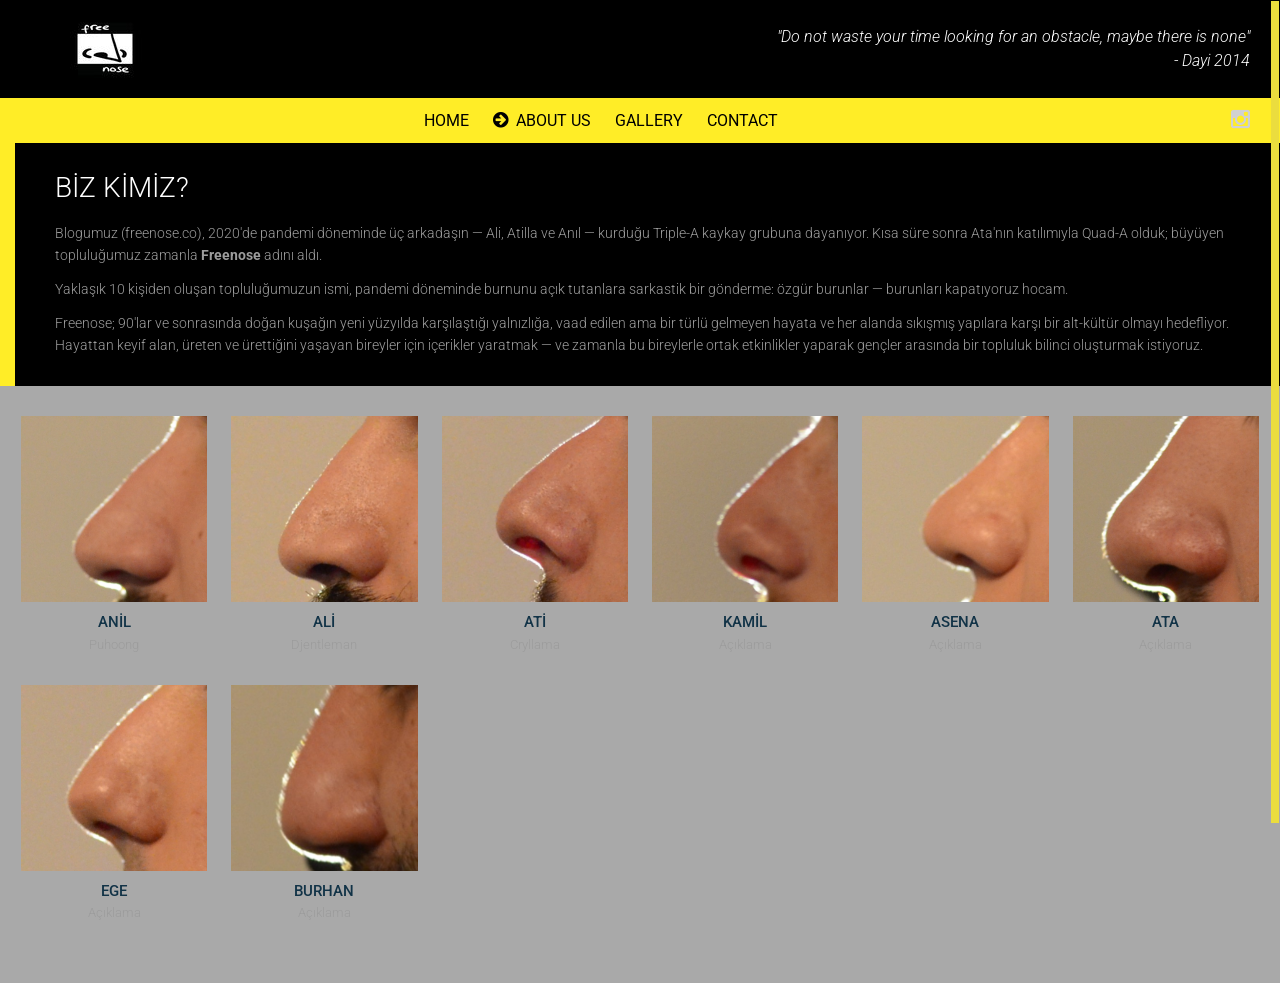
==== commit c95e99d3: "header and about us page fixes" ====
--- a/FreeNose Website/about.html
+++ b/FreeNose Website/about.html
@@ -21,8 +21,8 @@
 	<div id="container">
 		<header>
 			<div class="logo-box">
-				<a class="logo" href="index.html"><img alt="" src="images/resized-images/resize-logo.jpg">
-				<p class="slogan">"Do not waste your time looking for an obstacle, maybe there is none"</p>
+				<a class="logo" href="index.html"><img alt="" src="images/resized-images/resize-logo.jpg"></a>
+				<p class="slogan">"Do not waste your time looking for an obstacle, maybe there is none"<br>- Dayi 2014</p>
 			</div>
 
 			<a class="elemadded responsive-link" href="#">Menu</a>
@@ -46,22 +46,135 @@
 
 		<div id="content">
 			<div class="inner-content">
-				<div class="blog-page">
-					<div class="blog-box">
-
-						<div class="blog-post aside-post">
-							<div class="inner-post">
-								<div class="post-content">
-									<h2>Biz Kimiz?</h2>
-									<p>Blogumuz (freenose.co), 2020'de pandemi döneminde üç arkadaşın — Ali, Atilla ve Anıl — kurduğu Triple-A kaykay grubuna dayanıyor. Kısa süre sonra Ata'nın katılımıyla Quad-A olduk; büyüyen topluluğumuz zamanla <strong>Freenose</strong> adını aldı.</p>
-									<p>Yaklaşık 10 kişiden oluşan topluluğumuzun ismi, pandemi döneminde burnunu açık tutanlara sarkastik bir gönderme: özgür burunlar — burunları kapatıyoruz hocam.</p>
-									<p>Freenose; 90'lar ve sonrasında doğan kuşağın yeni yüzyılda karşılaştığı yalnızlığa, vaad edilen ama bir türlü gelmeyen hayata ve her alanda sıkışmış yapılara karşı bir alt-kültür olmayı hedefliyor. Hayattan keyif alan, üreten ve ürettiğini yaşayan bireyler için içerikler yaratmak — ve zamanla bu bireylerle ortak etkinlikler yaparak gençler arasında bir topluluk bilinci oluşturmak istiyoruz.</p>
-								</div>
-							</div>
+
+				<!-- Full-width about text -->
+				<div class="about-intro">
+					<h2>Biz Kimiz?</h2>
+					<p>Blogumuz (freenose.co), 2020'de pandemi döneminde üç arkadaşın — Ali, Atilla ve Anıl — kurduğu Triple-A kaykay grubuna dayanıyor. Kısa süre sonra Ata'nın katılımıyla Quad-A olduk; büyüyen topluluğumuz zamanla <strong>Freenose</strong> adını aldı.</p>
+					<p>Yaklaşık 10 kişiden oluşan topluluğumuzun ismi, pandemi döneminde burnunu açık tutanlara sarkastik bir gönderme: özgür burunlar — burunları kapatıyoruz hocam.</p>
+					<p>Freenose; 90'lar ve sonrasında doğan kuşağın yeni yüzyılda karşılaştığı yalnızlığa, vaad edilen ama bir türlü gelmeyen hayata ve her alanda sıkışmış yapılara karşı bir alt-kültür olmayı hedefliyor. Hayattan keyif alan, üreten ve ürettiğini yaşayan bireyler için içerikler yaratmak — ve zamanla bu bireylerle ortak etkinlikler yaparak gençler arasında bir topluluk bilinci oluşturmak istiyoruz.</p>
+				</div>
+
+				<!-- Member grid -->
+				<div class="members-grid">
+					<div class="row">
+
+						<div class="col-md-2 col-sm-4 col-xs-6 member-block">
+							<a href="#popup-anil" class="member-popup-link">
+								<img src="images\members\anil-nose.JPG" alt="Anil">
+								<h3>Anil</h3>
+								<p>Puhoong</p>
+							</a>
+						</div>
+
+						<div class="col-md-2 col-sm-4 col-xs-6 member-block">
+							<a href="#popup-ali" class="member-popup-link">
+								<img src="images\members\ali-nose.JPG" alt="Ali">
+								<h3>Ali</h3>
+								<p>Djentleman</p>
+							</a>
+						</div>
+
+						<div class="col-md-2 col-sm-4 col-xs-6 member-block">
+							<a href="#popup-ati" class="member-popup-link">
+								<img src="images\members\ati-nose.JPG" alt="Ati">
+								<h3>Ati</h3>
+								<p>Cryllama</p>
+							</a>
+						</div>
+
+						<div class="col-md-2 col-sm-4 col-xs-6 member-block">
+							<a href="#popup-kamil" class="member-popup-link">
+								<img src="images\members\kamil-nose.JPG" alt="Kamil">
+								<h3>Kamil</h3>
+								<p>Açıklama</p>
+							</a>
+						</div>
+
+						<div class="col-md-2 col-sm-4 col-xs-6 member-block">
+							<a href="#popup-asena" class="member-popup-link">
+								<img src="images\members\asena-nose.JPG" alt="Asena">
+								<h3>Asena</h3>
+								<p>Açıklama</p>
+							</a>
+						</div>
+
+						<div class="col-md-2 col-sm-4 col-xs-6 member-block">
+							<a href="#popup-ata" class="member-popup-link">
+								<img src="images\members\ata-nose.JPG" alt="Ata">
+								<h3>Ata</h3>
+								<p>Açıklama</p>
+							</a>
+						</div>
+
+						<div class="col-md-2 col-sm-4 col-xs-6 member-block">
+							<a href="#popup-ege" class="member-popup-link">
+								<img src="images\members\ege-nose.JPG" alt="Ege">
+								<h3>Ege</h3>
+								<p>Açıklama</p>
+							</a>
+						</div>
+
+						<div class="col-md-2 col-sm-4 col-xs-6 member-block">
+							<a href="#popup-burhan" class="member-popup-link">
+								<img src="images\members\bur-nose.JPG" alt="Burhan">
+								<h3>Burhan</h3>
+								<p>Açıklama</p>
+							</a>
 						</div>
 
 					</div>
 				</div>
+
+				<!-- Member popups (hidden) -->
+				<div id="popup-anil" class="member-popup mfp-hide">
+					<h2>Anil</h2>
+					<span class="member-popup-tag">Puhoong</span>
+					<p>Açıklama eklenecek.</p>
+				</div>
+
+				<div id="popup-ali" class="member-popup mfp-hide">
+					<h2>Ali</h2>
+					<span class="member-popup-tag">Djentleman</span>
+					<p>Açıklama eklenecek.</p>
+				</div>
+
+				<div id="popup-ati" class="member-popup mfp-hide">
+					<h2>Ati</h2>
+					<span class="member-popup-tag">Cryllama</span>
+					<p>Açıklama eklenecek.</p>
+				</div>
+
+				<div id="popup-kamil" class="member-popup mfp-hide">
+					<h2>Kamil</h2>
+					<span class="member-popup-tag">Açıklama</span>
+					<p>Açıklama eklenecek.</p>
+				</div>
+
+				<div id="popup-asena" class="member-popup mfp-hide">
+					<h2>Asena</h2>
+					<span class="member-popup-tag">Açıklama</span>
+					<p>Açıklama eklenecek.</p>
+				</div>
+
+				<div id="popup-ata" class="member-popup mfp-hide">
+					<h2>Ata</h2>
+					<span class="member-popup-tag">Açıklama</span>
+					<p>Açıklama eklenecek.</p>
+				</div>
+
+				<div id="popup-ege" class="member-popup mfp-hide">
+					<h2>Ege</h2>
+					<span class="member-popup-tag">Açıklama</span>
+					<p>Açıklama eklenecek.</p>
+				</div>
+
+				<div id="popup-burhan" class="member-popup mfp-hide">
+					<h2>Burhan</h2>
+					<span class="member-popup-tag">Açıklama</span>
+					<p>Açıklama eklenecek.</p>
+				</div>
+
 			</div>
 		</div>
 
@@ -78,6 +191,14 @@
 	<script type="text/javascript" src="js/retina-1.1.0.min.js"></script>
 	<script type="text/javascript" src="js/jquery.nicescroll.min.js"></script>
 	<script type="text/javascript" src="js/script.js"></script>
+	<script type="text/javascript">
+		$(document).ready(function() {
+			$('.member-popup-link').magnificPopup({
+				type: 'inline',
+				midClick: true
+			});
+		});
+	</script>
 
 </body>
 </html>
--- a/FreeNose Website/css/style.css
+++ b/FreeNose Website/css/style.css
@@ -78,7 +78,8 @@
     font-family: 'Roboto', sans-serif;
     font-weight: 300;
     font-style: italic;
-    margin: 0;
+    margin: 0 0 0 auto;
+    text-align: right;
     line-height: 24px;
 }
 
@@ -86,6 +87,7 @@
     flex: 1;
     display: flex;
     align-items: center;
+    justify-content: center;
     background: #ffed27;
     padding: 0 30px;
     min-height: 44px;
@@ -560,6 +562,133 @@
 
 .blog-page-link:hover {
     opacity: 0.8;
+}
+
+/*-------------------------------------------------*/
+/* =  about page
+/*-------------------------------------------------*/
+
+.about-intro {
+    background: #000;
+    border-left: 15px solid #ffed27;
+    padding: 30px 40px;
+    width: 100%;
+    box-sizing: border-box;
+}
+
+.about-intro h2 {
+    color: #fff;
+    font-size: 28px;
+    font-family: 'Roboto', sans-serif;
+    font-weight: 300;
+    text-transform: uppercase;
+    margin: 0 0 18px;
+}
+
+.about-intro p {
+    color: #9c9c9c;
+    font-size: 14px;
+    font-family: 'Roboto', sans-serif;
+    font-weight: 300;
+    line-height: 22px;
+    margin: 0 0 12px;
+}
+
+.about-intro p:last-child {
+    margin-bottom: 0;
+}
+
+.member-popup-link {
+    display: block;
+    text-decoration: none;
+    cursor: pointer;
+}
+
+.member-popup-link:hover img {
+    opacity: 0.75;
+}
+
+.member-popup-link img {
+    transition: opacity 0.2s ease;
+}
+
+.member-popup-link h3,
+.member-popup-link p {
+    color: inherit;
+}
+
+.member-popup {
+    background: #fff;
+    padding: 36px 40px;
+    max-width: 480px;
+    margin: 0 auto;
+    position: relative;
+}
+
+.member-popup h2 {
+    color: #000;
+    font-size: 24px;
+    font-family: 'Roboto', sans-serif;
+    font-weight: 500;
+    text-transform: uppercase;
+    margin: 0 0 6px;
+}
+
+.member-popup .member-popup-tag {
+    display: inline-block;
+    background: #ffed27;
+    color: #000;
+    font-size: 12px;
+    font-family: 'Roboto', sans-serif;
+    font-weight: 500;
+    text-transform: uppercase;
+    padding: 3px 10px;
+    margin-bottom: 18px;
+}
+
+.member-popup p {
+    color: #555;
+    font-size: 14px;
+    font-family: 'Roboto', sans-serif;
+    font-weight: 300;
+    line-height: 22px;
+    margin: 0;
+}
+
+.members-grid {
+    padding: 30px 24px;
+}
+
+.member-block {
+    text-align: center;
+    margin-bottom: 30px;
+    padding: 0 12px;
+}
+
+.member-block img {
+    width: 100%;
+    aspect-ratio: 1 / 1;
+    object-fit: cover;
+    display: block;
+    background: #d1d1d1;
+}
+
+.member-block h3 {
+    color: #123347;
+    font-size: 15px;
+    font-family: 'Roboto', sans-serif;
+    font-weight: 500;
+    text-transform: uppercase;
+    margin: 12px 0 4px;
+}
+
+.member-block p {
+    color: #9c9c9c;
+    font-size: 13px;
+    font-family: 'Roboto', sans-serif;
+    font-weight: 300;
+    line-height: 20px;
+    margin: 0;
 }
 
 /*-------------------------------------------------*/
